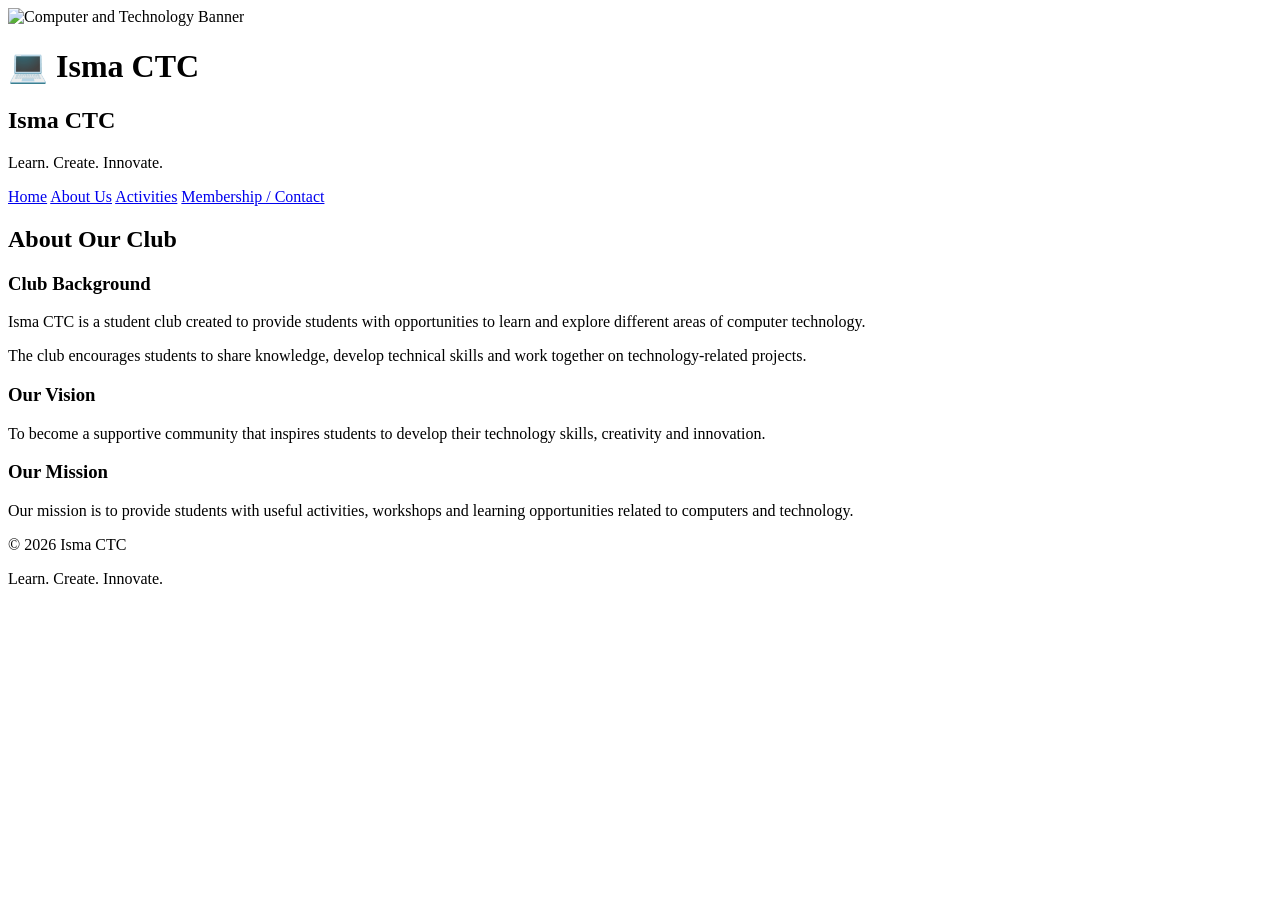
==== about.html @ 88b2e034 "Add files via upload" ====
<!DOCTYPE html>
<html lang="en">

<head>

    <meta charset="UTF-8">

    <meta name="viewport"
          content="width=device-width, initial-scale=1.0">

    <title>Isma CTC - About Us</title>

    <link rel="stylesheet"
          href="css/style.css">

</head>

<body>


<!-- TOP BANNER -->

<section class="top-banner">

    <img src="images/computer banner.jpeg"
         alt="Computer and Technology Banner"
		 width="700">

</section>


<!-- HEADER -->

<header>

    <div class="logo">
        <h1>💻 Isma CTC</h1>
    </div>

    <h2>Isma CTC</h2>

    <p>Learn. Create. Innovate.</p>

</header>


<!-- NAVIGATION -->

<nav>

    <a href="index.html">Home</a>

    <a href="about.html">About Us</a>

    <a href="activities.html">Activities</a>

    <a href="contact.html">Membership / Contact</a>

</nav>


<!-- MAIN -->

<main>

    <section>

        <h2>About Our Club</h2>


        <article>

            <h3>Club Background</h3>

            <p>
                Isma CTC is a student club created to provide
                students with opportunities to learn and explore
                different areas of computer technology.
            </p>

            <p>
                The club encourages students to share knowledge,
                develop technical skills and work together on
                technology-related projects.
            </p>

        </article>


        <article>

            <h3>Our Vision</h3>

            <p>
                To become a supportive community that inspires
                students to develop their technology skills,
                creativity and innovation.
            </p>

        </article>


        <article>

            <h3>Our Mission</h3>

            <p>
                Our mission is to provide students with useful
                activities, workshops and learning opportunities
                related to computers and technology.
            </p>

        </article>

    </section>

</main>


<!-- FOOTER -->

<footer>

    <p>&copy; 2026 Isma CTC</p>

    <p>Learn. Create. Innovate.</p>

</footer>

</body>
</html>
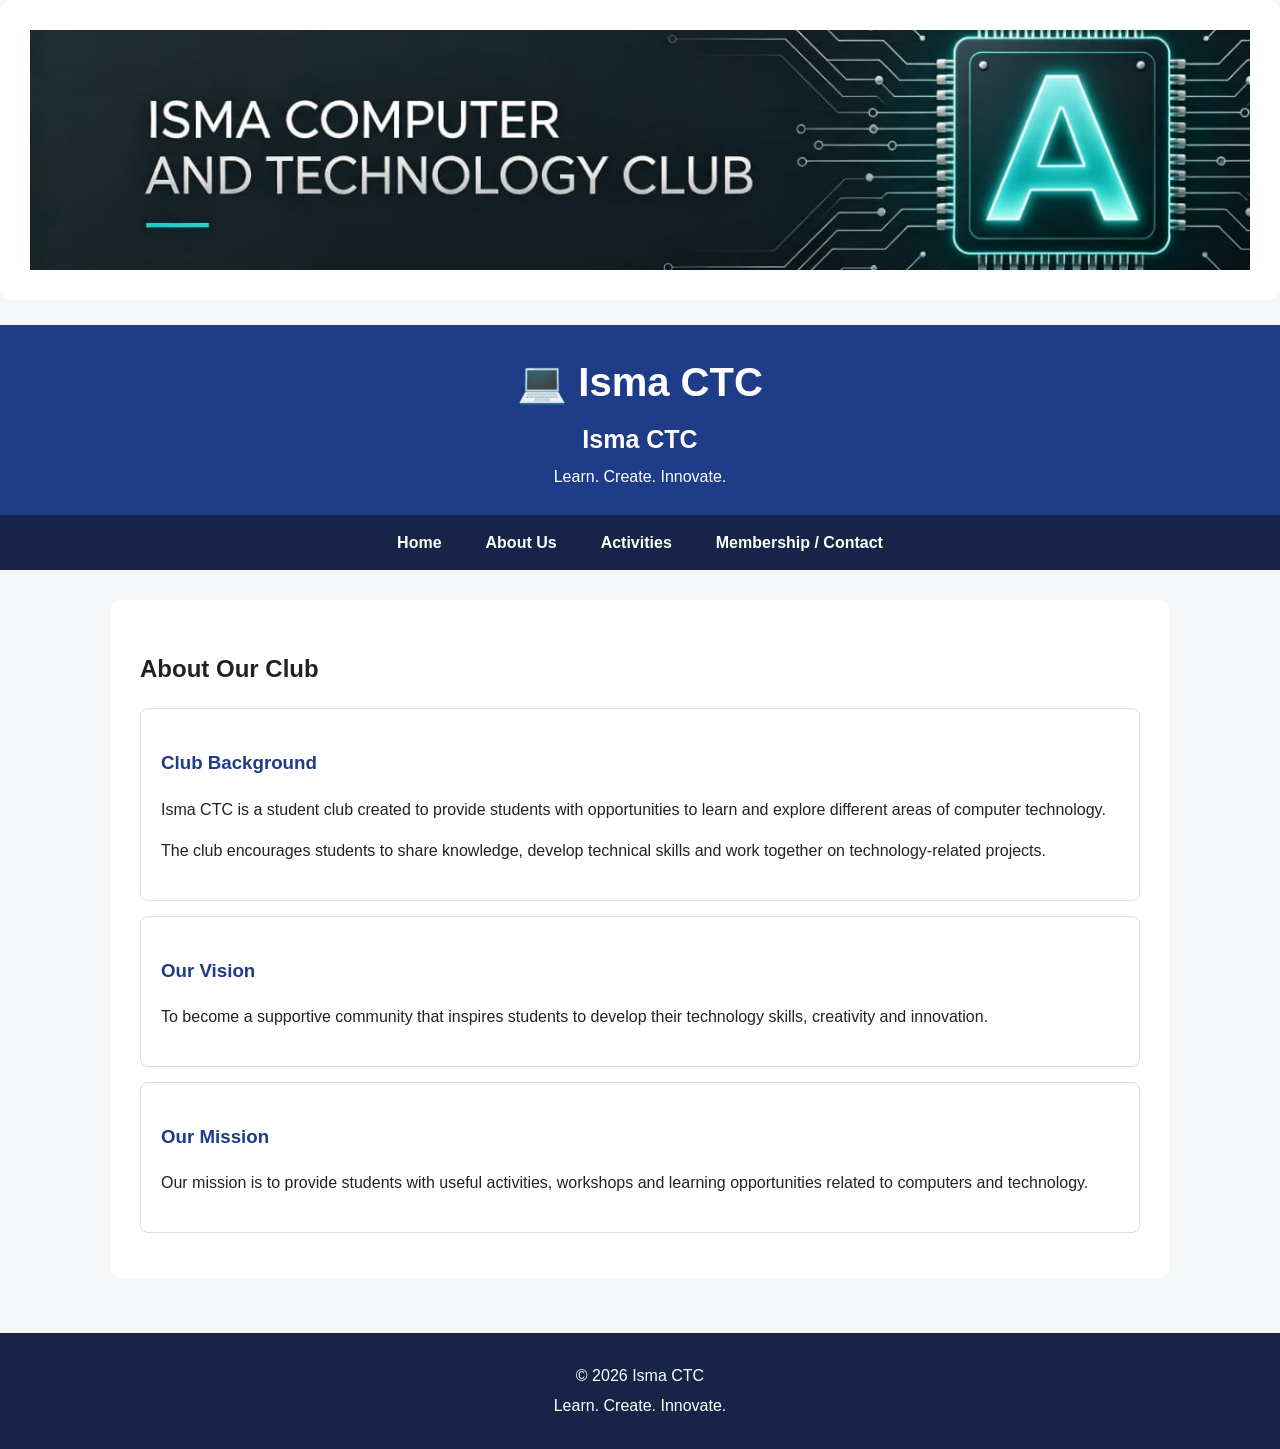
==== commit b523986e: "Update about.html" ====
--- a/about.html
+++ b/about.html
@@ -22,7 +22,7 @@
 
 <section class="top-banner">
 
-    <img src="images/computer banner.jpeg"
+    <img src="images/computer-banner.jpeg"
          alt="Computer and Technology Banner"
 		 width="700">
 
@@ -128,4 +128,4 @@
 </footer>
 
 </body>
-</html>+</html>
--- a/css/style.css
+++ b/css/style.css
@@ -0,0 +1,375 @@
+/* =========================
+   GENERAL
+   ========================= */
+
+* {
+    box-sizing: border-box;
+}
+
+body {
+    margin: 0;
+    font-family: Arial, sans-serif;
+    background-color: #f4f6f8;
+    color: #222;
+    line-height: 1.6;
+}
+
+
+/* =========================
+   COMPUTER BANNER
+   ========================= */
+
+.top-banner {
+    width: 100%;
+    height: 300px;
+    overflow: hidden;
+}
+
+.top-banner img {
+    width: 100%;
+    height: 100%;
+    object-fit: cover;
+    display: block;
+}
+
+
+/* =========================
+   HEADER
+   ========================= */
+
+header {
+    background-color: #1f3c88;
+    color: white;
+    text-align: center;
+    padding: 25px 20px;
+}
+
+header h1 {
+    margin: 0;
+    font-size: 32px;
+}
+
+header h2 {
+    margin: 5px 0;
+    font-size: 25px;
+}
+
+header p {
+    margin: 5px 0 0;
+    font-size: 16px;
+}
+
+
+/* LOGO */
+
+.logo {
+    margin-bottom: 5px;
+}
+
+.logo h1 {
+    font-size: 40px;
+}
+
+
+/* =========================
+   NAVIGATION
+   ========================= */
+
+nav {
+    background-color: #162447;
+
+    display: flex;
+
+    justify-content: center;
+
+    flex-wrap: wrap;
+}
+
+nav a {
+    color: white;
+
+    text-decoration: none;
+
+    padding: 15px 22px;
+
+    font-weight: bold;
+}
+
+nav a:hover {
+    background-color: #1f3c88;
+}
+
+
+/* =========================
+   MAIN CONTENT
+   ========================= */
+
+main {
+    max-width: 1100px;
+
+    margin: auto;
+
+    padding: 30px 20px;
+}
+
+section {
+    background-color: white;
+
+    padding: 30px;
+
+    margin-bottom: 25px;
+
+    border-radius: 12px;
+}
+
+
+/* =========================
+   HERO
+   ========================= */
+
+.hero {
+    background: linear-gradient(
+        rgba(31, 60, 136, 0.9),
+        rgba(22, 36, 71, 0.9)
+    );
+
+    color: white;
+
+    text-align: center;
+
+    padding: 80px 30px;
+
+    border-radius: 15px;
+}
+
+.hero-content {
+    max-width: 750px;
+
+    margin: auto;
+}
+
+.hero h1 {
+    font-size: 42px;
+
+    margin-bottom: 20px;
+}
+
+.hero p {
+    font-size: 18px;
+
+    margin-bottom: 30px;
+}
+
+
+/* =========================
+   BUTTON
+   ========================= */
+
+.button {
+    display: inline-block;
+
+    background-color: white;
+
+    color: #1f3c88;
+
+    padding: 12px 25px;
+
+    border-radius: 25px;
+
+    text-decoration: none;
+
+    font-weight: bold;
+}
+
+.button:hover {
+    background-color: #dce5ff;
+}
+
+
+/* =========================
+   INTRODUCTION
+   ========================= */
+
+.introduction {
+    text-align: center;
+}
+
+.introduction h2 {
+    color: #1f3c88;
+
+    font-size: 30px;
+}
+
+
+/* =========================
+   SECTION TITLE
+   ========================= */
+
+.section-title {
+    text-align: center;
+
+    color: #1f3c88;
+
+    font-size: 30px;
+}
+
+
+/* =========================
+   CARDS
+   ========================= */
+
+.cards {
+    display: flex;
+
+    gap: 20px;
+
+    justify-content: center;
+}
+
+.card {
+    flex: 1;
+
+    text-align: center;
+
+    border: 1px solid #ddd;
+
+    padding: 25px;
+
+    border-radius: 10px;
+
+    background-color: #fafafa;
+}
+
+.card:hover {
+    transform: translateY(-5px);
+}
+
+.card-icon {
+    font-size: 45px;
+}
+
+.card h3 {
+    color: #1f3c88;
+
+    font-size: 22px;
+}
+
+
+/* =========================
+   JOIN SECTION
+   ========================= */
+
+.join-section {
+    text-align: center;
+
+    background-color: #e8edff;
+}
+
+.join-section h2 {
+    color: #1f3c88;
+
+    font-size: 30px;
+}
+
+.join-section .button {
+    background-color: #1f3c88;
+
+    color: white;
+}
+
+.join-section .button:hover {
+    background-color: #162447;
+}
+
+
+/* =========================
+   ARTICLE
+   ========================= */
+
+article {
+    border: 1px solid #ddd;
+
+    padding: 20px;
+
+    margin: 15px 0;
+
+    border-radius: 8px;
+}
+
+article h3 {
+    color: #1f3c88;
+}
+
+
+/* =========================
+   FOOTER
+   ========================= */
+
+footer {
+    background-color: #162447;
+
+    color: white;
+
+    text-align: center;
+
+    padding: 25px;
+}
+
+footer p {
+    margin: 5px;
+}
+
+
+/* =========================
+   MOBILE RESPONSIVE
+   ========================= */
+
+@media (max-width: 700px) {
+
+    .top-banner {
+        height: 180px;
+    }
+
+    nav {
+        flex-direction: column;
+
+        text-align: center;
+    }
+
+    nav a {
+        border-bottom: 1px solid #444;
+    }
+
+    main {
+        padding: 15px;
+    }
+
+    section {
+        padding: 20px;
+    }
+
+    .hero {
+        padding: 50px 20px;
+    }
+
+    .hero h1 {
+        font-size: 30px;
+    }
+
+    .hero p {
+        font-size: 16px;
+    }
+
+    .cards {
+        flex-direction: column;
+    }
+
+    .card {
+        width: 100%;
+    }
+
+    header h2 {
+        font-size: 21px;
+    }
+
+}
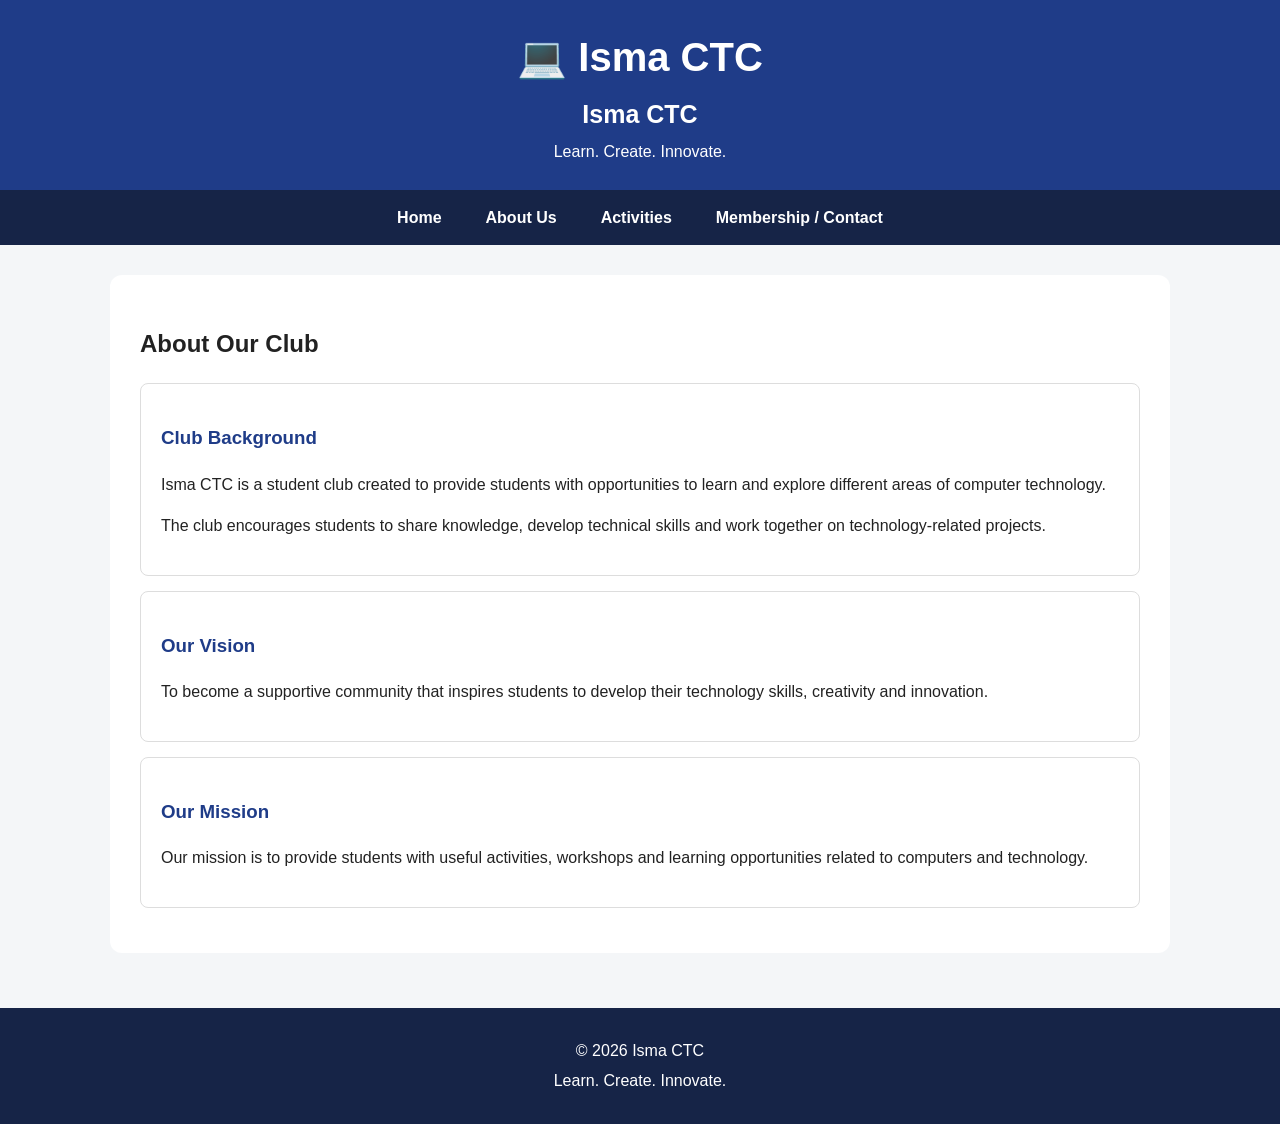
==== commit 60b91ce6: "Update about.html" ====
--- a/about.html
+++ b/about.html
@@ -16,18 +16,6 @@
 </head>
 
 <body>
-
-
-<!-- TOP BANNER -->
-
-<section class="top-banner">
-
-    <img src="images/computer-banner.jpeg"
-         alt="Computer and Technology Banner"
-		 width="700">
-
-</section>
-
 
 <!-- HEADER -->
 
